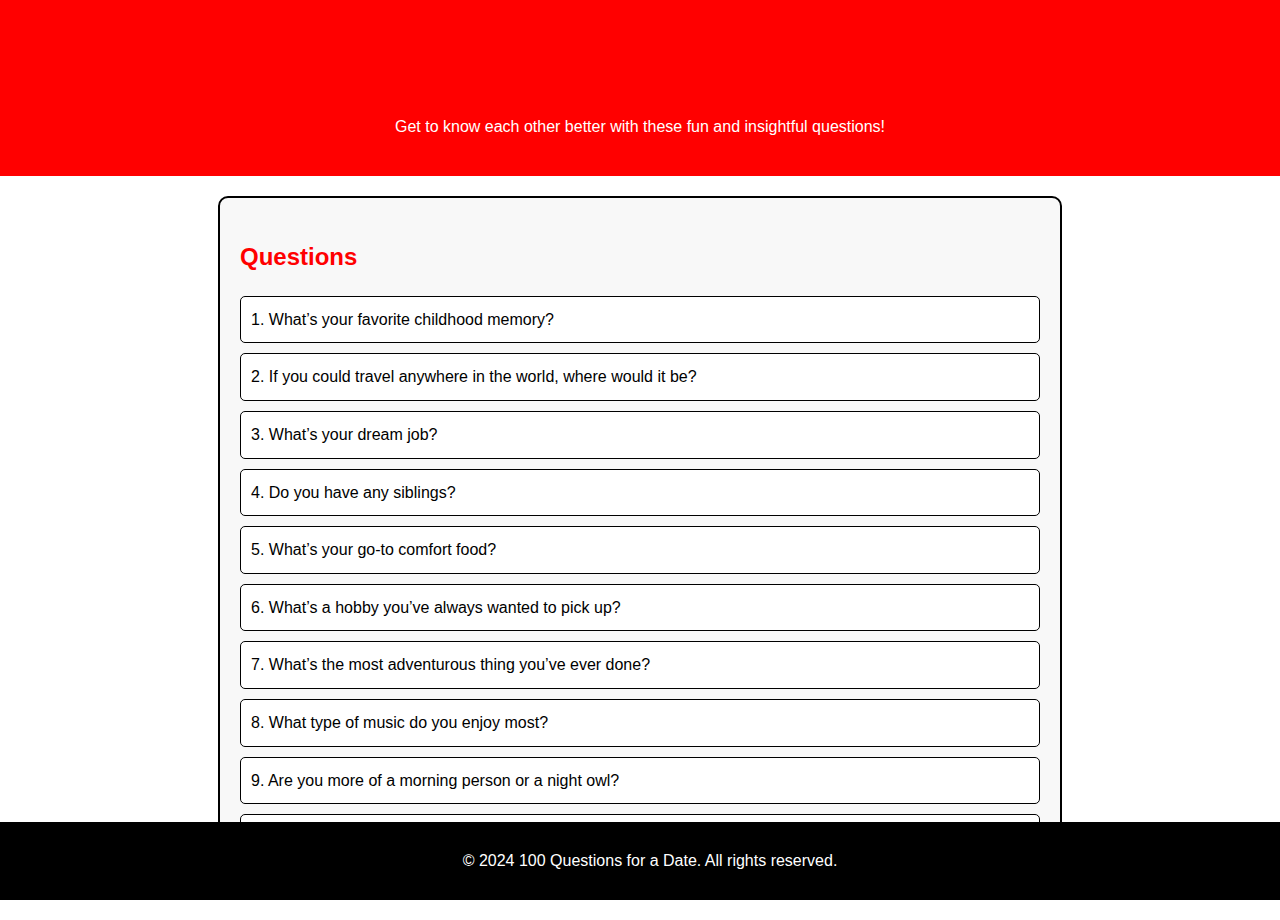
==== index.html @ d45aabf0 "Update index.html" ====
<!DOCTYPE html>
<html lang="en">
<head>
    <meta charset="UTF-8">
    <meta name="viewport" content="width=device-width, initial-scale=1.0">
    <title>100 Questions for a Date</title>
    <style>
        body {
            margin: 0;
            font-family: Arial, sans-serif;
            background-color: #ffffff;
            color: #000000;
            line-height: 1.6;
        }

        header {
            background-color: #ff0000;
            color: #ffffff;
            padding: 20px;
            text-align: center;
        }

        main {
            max-width: 800px;
            margin: 20px auto;
            padding: 20px;
            background-color: #f8f8f8;
            border: 2px solid #000000;
            border-radius: 10px;
        }

        h1, h2 {
            color: #ff0000;
        }

        ul {
            list-style: none;
            padding: 0;
        }

        li {
            margin-bottom: 10px;
            padding: 10px;
            background-color: #ffffff;
            border: 1px solid #000000;
            border-radius: 5px;
        }

        footer {
            text-align: center;
            background-color: #000000;
            color: #ffffff;
            padding: 10px;
            position: fixed;
            bottom: 0;
            width: 100%;
        }
    </style>
</head>
<body>
    <header>
        <h1>100 Questions for a Date</h1>
        <p>Get to know each other better with these fun and insightful questions!</p>
    </header>

    <main>
        <h2>Questions</h2>
        <ul>
            <li>1. What’s your favorite childhood memory?</li>
            <li>2. If you could travel anywhere in the world, where would it be?</li>
            <li>3. What’s your dream job?</li>
            <li>4. Do you have any siblings?</li>
            <li>5. What’s your go-to comfort food?</li>
            <li>6. What’s a hobby you’ve always wanted to pick up?</li>
            <li>7. What’s the most adventurous thing you’ve ever done?</li>
            <li>8. What type of music do you enjoy most?</li>
            <li>9. Are you more of a morning person or a night owl?</li>
            <li>10. Do you have a favorite movie or TV show?</li>
            <!-- Add remaining questions here -->
        </ul>
    </main>

    <footer>
        <p>&copy; 2024 100 Questions for a Date. All rights reserved.</p>
    </footer>
</body>
</html>
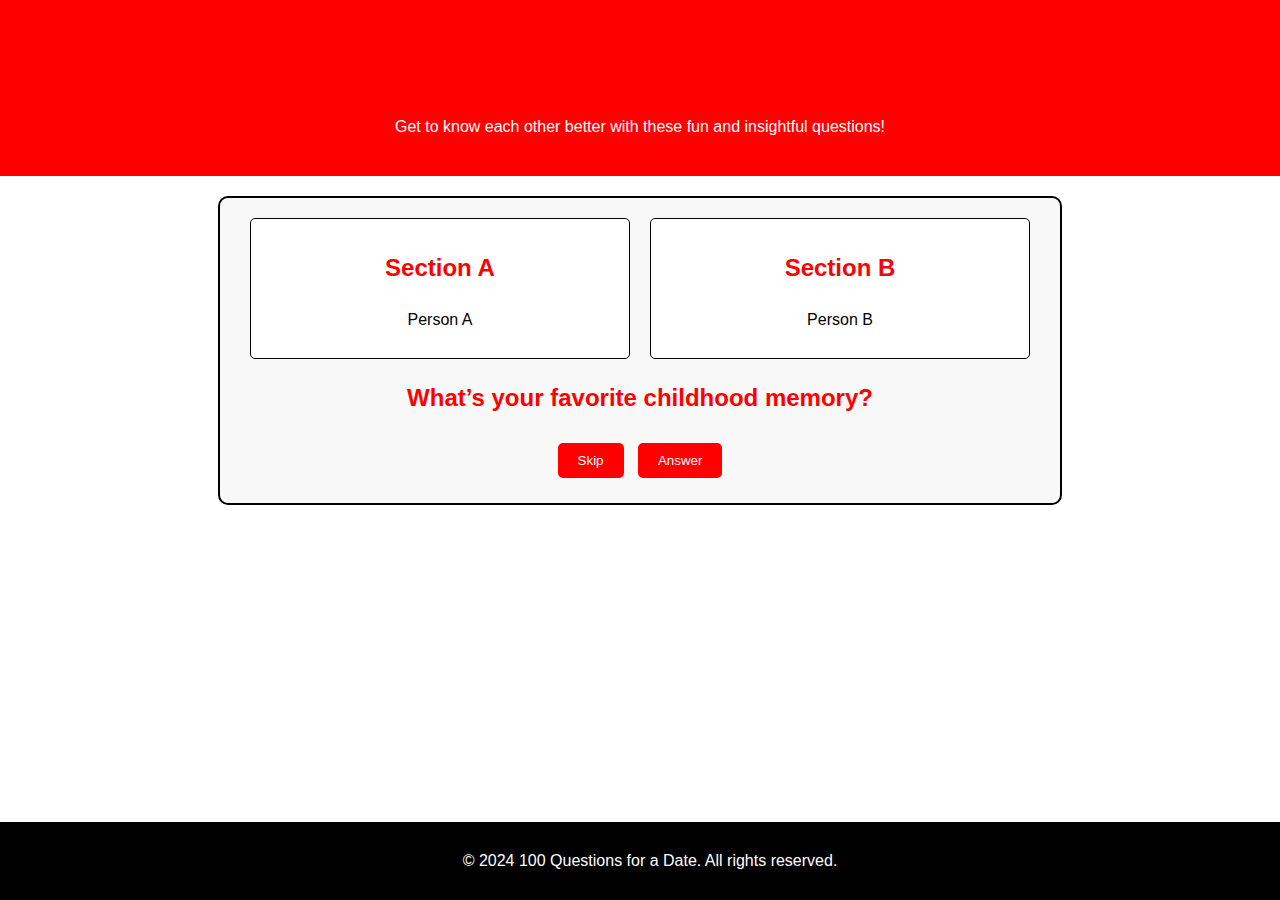
==== commit a87fff9a: "Update index.html" ====
--- a/index.html
+++ b/index.html
@@ -33,17 +33,43 @@
             color: #ff0000;
         }
 
-        ul {
-            list-style: none;
-            padding: 0;
-        }
-
-        li {
-            margin-bottom: 10px;
+        .sections {
+            display: flex;
+            justify-content: space-between;
+            margin-bottom: 20px;
+        }
+
+        .section {
+            flex: 1;
+            margin: 0 10px;
             padding: 10px;
             background-color: #ffffff;
             border: 1px solid #000000;
             border-radius: 5px;
+            text-align: center;
+        }
+
+        .question-container {
+            margin-top: 20px;
+            text-align: center;
+        }
+
+        .buttons {
+            margin-top: 10px;
+        }
+
+        button {
+            margin: 5px;
+            padding: 10px 20px;
+            background-color: #ff0000;
+            color: #ffffff;
+            border: none;
+            border-radius: 5px;
+            cursor: pointer;
+        }
+
+        button:hover {
+            background-color: #cc0000;
         }
 
         footer {
@@ -64,25 +90,151 @@
     </header>
 
     <main>
-        <h2>Questions</h2>
-        <ul>
-            <li>1. What’s your favorite childhood memory?</li>
-            <li>2. If you could travel anywhere in the world, where would it be?</li>
-            <li>3. What’s your dream job?</li>
-            <li>4. Do you have any siblings?</li>
-            <li>5. What’s your go-to comfort food?</li>
-            <li>6. What’s a hobby you’ve always wanted to pick up?</li>
-            <li>7. What’s the most adventurous thing you’ve ever done?</li>
-            <li>8. What type of music do you enjoy most?</li>
-            <li>9. Are you more of a morning person or a night owl?</li>
-            <li>10. Do you have a favorite movie or TV show?</li>
-            <!-- Add remaining questions here -->
-        </ul>
+        <div class="sections">
+            <div class="section" id="sectionA">
+                <h2>Section A</h2>
+                <p>Person A</p>
+            </div>
+            <div class="section" id="sectionB">
+                <h2>Section B</h2>
+                <p>Person B</p>
+            </div>
+        </div>
+
+        <div class="question-container" id="questionContainer">
+            <h2 id="question">Welcome to 100 Questions for a Date!</h2>
+            <div class="buttons">
+                <button id="skipButton">Skip</button>
+                <button id="answerButton">Answer</button>
+            </div>
+        </div>
     </main>
 
     <footer>
         <p>&copy; 2024 100 Questions for a Date. All rights reserved.</p>
     </footer>
+
+    <script>
+        const questions = [
+            "What’s your favorite childhood memory?",
+            "If you could travel anywhere in the world, where would it be?",
+            "What’s your dream job?",
+            "Do you have any siblings?",
+            "What’s your go-to comfort food?",
+            "What’s a hobby you’ve always wanted to pick up?",
+            "What’s the most adventurous thing you’ve ever done?",
+            "What type of music do you enjoy most?",
+            "Are you more of a morning person or a night owl?",
+            "Do you have a favorite movie or TV show?",
+            "What’s your ideal weekend like?",
+            "Do you prefer beaches or mountains?",
+            "What’s the best meal you’ve ever had?",
+            "Who inspires you the most?",
+            "Do you believe in fate or free will?",
+            "What’s one thing you’re really proud of?",
+            "If you won the lottery, what would you do first?",
+            "Do you have a hidden talent?",
+            "What’s your biggest fear?",
+            "What’s a skill you’d love to learn?",
+            "What’s the most important quality in a friend?",
+            "Do you prefer books or movies?",
+            "What’s your dream vacation?",
+            "What’s your favorite holiday tradition?",
+            "What’s your favorite childhood game?",
+            "Do you believe in love at first sight?",
+            "What’s the best concert you’ve ever been to?",
+            "What’s one thing on your bucket list?",
+            "If you could live anywhere, where would it be?",
+            "What’s your guilty pleasure?",
+            "Do you prefer cats or dogs?",
+            "What’s the best advice you’ve ever received?",
+            "What’s your favorite season?",
+            "What’s a memory you’ll never forget?",
+            "What’s the first thing you notice about someone?",
+            "What’s your biggest goal right now?",
+            "Do you prefer city life or country life?",
+            "What’s your favorite kind of dessert?",
+            "What’s the last book you read?",
+            "Do you enjoy cooking or baking more?",
+            "What’s your favorite holiday?",
+            "What’s your favorite sport to watch or play?",
+            "Do you have a favorite artist or band?",
+            "What’s your favorite thing about your job?",
+            "What’s your favorite thing to do on a day off?",
+            "What’s your favorite childhood TV show?",
+            "Do you prefer sweet or savory snacks?",
+            "What’s your favorite outdoor activity?",
+            "What’s your favorite indoor activity?",
+            "Do you have a favorite board game or card game?",
+            "What’s your favorite type of cuisine?",
+            "What’s your favorite childhood toy?",
+            "Do you have a role model?",
+            "What’s your biggest accomplishment?",
+            "What’s a movie you can watch over and over again?",
+            "What’s your favorite drink?",
+            "What’s your favorite childhood book?",
+            "What’s the most embarrassing thing that’s ever happened to you?",
+            "What’s your favorite subject in school?",
+            "Do you prefer sunrise or sunset?",
+            "What’s your dream car?",
+            "What’s your favorite way to relax?",
+            "What’s your favorite holiday activity?",
+            "What’s your favorite thing about your hometown?",
+            "Do you prefer texting or talking on the phone?",
+            "What’s your favorite color?",
+            "Do you have a favorite app or website?",
+            "What’s your favorite childhood movie?",
+            "What’s your favorite childhood memory with a pet?",
+            "What’s your favorite thing about yourself?",
+            "What’s the most difficult decision you’ve ever made?",
+            "What’s your favorite family tradition?",
+            "Do you prefer summer or winter?",
+            "What’s your favorite thing to do with friends?",
+            "What’s your favorite type of pizza topping?",
+            "What’s your favorite thing to do in your free time?",
+            "What’s your favorite thing about traveling?",
+            "What’s your favorite way to celebrate your birthday?",
+            "What’s your favorite memory from school?",
+            "What’s your favorite thing about weekends?",
+            "What’s the most interesting thing you’ve learned recently?",
+            "What’s your favorite kind of weather?",
+            "Do you have a favorite workout or exercise?",
+            "What’s your favorite way to unwind after a long day?",
+            "What’s the best trip you’ve ever taken?",
+            "What’s your favorite song to sing along to?",
+            "What’s your favorite kind of flowers?",
+            "What’s your favorite restaurant?",
+            "What’s your favorite thing about mornings?",
+            "What’s your favorite way to spend a holiday?",
+            "What’s your favorite thing to do outdoors?",
+            "What’s your favorite thing about winter?",
+            "What’s your favorite thing about spring?",
+            "What’s your favorite memory from summer?",
+            "What’s your favorite memory from autumn?",
+            "What’s your favorite hobby to do alone?",
+            "What’s the best surprise you’ve ever received?"
+        ];
+
+        let currentQuestionIndex = 0;
+        const questionElement = document.getElementById("question");
+        const skipButton = document.getElementById("skipButton");
+        const answerButton = document.getElementById("answerButton");
+
+        function showNextQuestion() {
+            if (currentQuestionIndex < questions.length) {
+                questionElement.textContent = questions[currentQuestionIndex];
+                currentQuestionIndex++;
+            } else {
+                questionElement.textContent = "You’ve gone through all the questions!";
+                skipButton.style.display = "none";
+                answerButton.style.display = "none";
+            }
+        }
+
+        skipButton.addEventListener("click", showNextQuestion);
+        answerButton.addEventListener("click", showNextQuestion);
+
+        showNextQuestion();
+    </script>
 </body>
 </html>
-
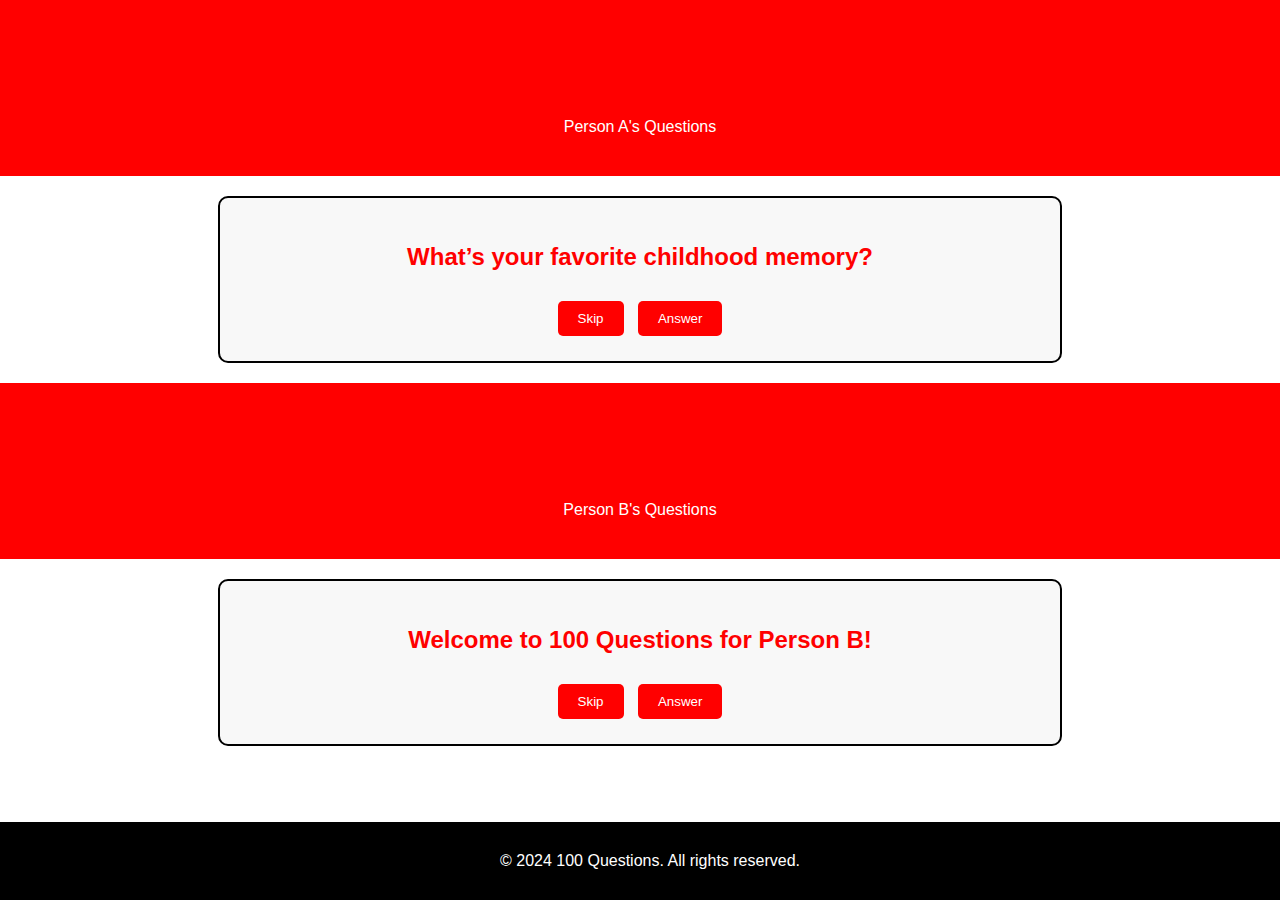
==== commit 33b2a3ee: "Update index.html" ====
--- a/index.html
+++ b/index.html
@@ -1,9 +1,10 @@
+<!-- Section A Page -->
 <!DOCTYPE html>
 <html lang="en">
 <head>
     <meta charset="UTF-8">
     <meta name="viewport" content="width=device-width, initial-scale=1.0">
-    <title>100 Questions for a Date</title>
+    <title>100 Questions - Section A</title>
     <style>
         body {
             margin: 0;
@@ -33,22 +34,6 @@
             color: #ff0000;
         }
 
-        .sections {
-            display: flex;
-            justify-content: space-between;
-            margin-bottom: 20px;
-        }
-
-        .section {
-            flex: 1;
-            margin: 0 10px;
-            padding: 10px;
-            background-color: #ffffff;
-            border: 1px solid #000000;
-            border-radius: 5px;
-            text-align: center;
-        }
-
         .question-container {
             margin-top: 20px;
             text-align: center;
@@ -85,24 +70,13 @@
 </head>
 <body>
     <header>
-        <h1>100 Questions for a Date</h1>
-        <p>Get to know each other better with these fun and insightful questions!</p>
+        <h1>100 Questions - Section A</h1>
+        <p>Person A's Questions</p>
     </header>
 
     <main>
-        <div class="sections">
-            <div class="section" id="sectionA">
-                <h2>Section A</h2>
-                <p>Person A</p>
-            </div>
-            <div class="section" id="sectionB">
-                <h2>Section B</h2>
-                <p>Person B</p>
-            </div>
-        </div>
-
         <div class="question-container" id="questionContainer">
-            <h2 id="question">Welcome to 100 Questions for a Date!</h2>
+            <h2 id="question">Welcome to 100 Questions for Person A!</h2>
             <div class="buttons">
                 <button id="skipButton">Skip</button>
                 <button id="answerButton">Answer</button>
@@ -111,108 +85,141 @@
     </main>
 
     <footer>
-        <p>&copy; 2024 100 Questions for a Date. All rights reserved.</p>
+        <p>&copy; 2024 100 Questions. All rights reserved.</p>
     </footer>
 
     <script>
-        const questions = [
+        const questionsA = [
             "What’s your favorite childhood memory?",
             "If you could travel anywhere in the world, where would it be?",
             "What’s your dream job?",
             "Do you have any siblings?",
             "What’s your go-to comfort food?",
+            // Add more unique questions for Person A here
+        ];
+
+        let currentQuestionIndex = 0;
+        const questionElement = document.getElementById("question");
+        const skipButton = document.getElementById("skipButton");
+        const answerButton = document.getElementById("answerButton");
+
+        function showNextQuestion() {
+            if (currentQuestionIndex < questionsA.length) {
+                questionElement.textContent = questionsA[currentQuestionIndex];
+                currentQuestionIndex++;
+            } else {
+                questionElement.textContent = "You’ve gone through all the questions for Person A!";
+                skipButton.style.display = "none";
+                answerButton.style.display = "none";
+            }
+        }
+
+        skipButton.addEventListener("click", showNextQuestion);
+        answerButton.addEventListener("click", showNextQuestion);
+
+        showNextQuestion();
+    </script>
+</body>
+</html>
+
+<!-- Section B Page -->
+<!DOCTYPE html>
+<html lang="en">
+<head>
+    <meta charset="UTF-8">
+    <meta name="viewport" content="width=device-width, initial-scale=1.0">
+    <title>100 Questions - Section B</title>
+    <style>
+        body {
+            margin: 0;
+            font-family: Arial, sans-serif;
+            background-color: #ffffff;
+            color: #000000;
+            line-height: 1.6;
+        }
+
+        header {
+            background-color: #ff0000;
+            color: #ffffff;
+            padding: 20px;
+            text-align: center;
+        }
+
+        main {
+            max-width: 800px;
+            margin: 20px auto;
+            padding: 20px;
+            background-color: #f8f8f8;
+            border: 2px solid #000000;
+            border-radius: 10px;
+        }
+
+        h1, h2 {
+            color: #ff0000;
+        }
+
+        .question-container {
+            margin-top: 20px;
+            text-align: center;
+        }
+
+        .buttons {
+            margin-top: 10px;
+        }
+
+        button {
+            margin: 5px;
+            padding: 10px 20px;
+            background-color: #ff0000;
+            color: #ffffff;
+            border: none;
+            border-radius: 5px;
+            cursor: pointer;
+        }
+
+        button:hover {
+            background-color: #cc0000;
+        }
+
+        footer {
+            text-align: center;
+            background-color: #000000;
+            color: #ffffff;
+            padding: 10px;
+            position: fixed;
+            bottom: 0;
+            width: 100%;
+        }
+    </style>
+</head>
+<body>
+    <header>
+        <h1>100 Questions - Section B</h1>
+        <p>Person B's Questions</p>
+    </header>
+
+    <main>
+        <div class="question-container" id="questionContainer">
+            <h2 id="question">Welcome to 100 Questions for Person B!</h2>
+            <div class="buttons">
+                <button id="skipButton">Skip</button>
+                <button id="answerButton">Answer</button>
+            </div>
+        </div>
+    </main>
+
+    <footer>
+        <p>&copy; 2024 100 Questions. All rights reserved.</p>
+    </footer>
+
+    <script>
+        const questionsB = [
             "What’s a hobby you’ve always wanted to pick up?",
             "What’s the most adventurous thing you’ve ever done?",
             "What type of music do you enjoy most?",
             "Are you more of a morning person or a night owl?",
             "Do you have a favorite movie or TV show?",
-            "What’s your ideal weekend like?",
-            "Do you prefer beaches or mountains?",
-            "What’s the best meal you’ve ever had?",
-            "Who inspires you the most?",
-            "Do you believe in fate or free will?",
-            "What’s one thing you’re really proud of?",
-            "If you won the lottery, what would you do first?",
-            "Do you have a hidden talent?",
-            "What’s your biggest fear?",
-            "What’s a skill you’d love to learn?",
-            "What’s the most important quality in a friend?",
-            "Do you prefer books or movies?",
-            "What’s your dream vacation?",
-            "What’s your favorite holiday tradition?",
-            "What’s your favorite childhood game?",
-            "Do you believe in love at first sight?",
-            "What’s the best concert you’ve ever been to?",
-            "What’s one thing on your bucket list?",
-            "If you could live anywhere, where would it be?",
-            "What’s your guilty pleasure?",
-            "Do you prefer cats or dogs?",
-            "What’s the best advice you’ve ever received?",
-            "What’s your favorite season?",
-            "What’s a memory you’ll never forget?",
-            "What’s the first thing you notice about someone?",
-            "What’s your biggest goal right now?",
-            "Do you prefer city life or country life?",
-            "What’s your favorite kind of dessert?",
-            "What’s the last book you read?",
-            "Do you enjoy cooking or baking more?",
-            "What’s your favorite holiday?",
-            "What’s your favorite sport to watch or play?",
-            "Do you have a favorite artist or band?",
-            "What’s your favorite thing about your job?",
-            "What’s your favorite thing to do on a day off?",
-            "What’s your favorite childhood TV show?",
-            "Do you prefer sweet or savory snacks?",
-            "What’s your favorite outdoor activity?",
-            "What’s your favorite indoor activity?",
-            "Do you have a favorite board game or card game?",
-            "What’s your favorite type of cuisine?",
-            "What’s your favorite childhood toy?",
-            "Do you have a role model?",
-            "What’s your biggest accomplishment?",
-            "What’s a movie you can watch over and over again?",
-            "What’s your favorite drink?",
-            "What’s your favorite childhood book?",
-            "What’s the most embarrassing thing that’s ever happened to you?",
-            "What’s your favorite subject in school?",
-            "Do you prefer sunrise or sunset?",
-            "What’s your dream car?",
-            "What’s your favorite way to relax?",
-            "What’s your favorite holiday activity?",
-            "What’s your favorite thing about your hometown?",
-            "Do you prefer texting or talking on the phone?",
-            "What’s your favorite color?",
-            "Do you have a favorite app or website?",
-            "What’s your favorite childhood movie?",
-            "What’s your favorite childhood memory with a pet?",
-            "What’s your favorite thing about yourself?",
-            "What’s the most difficult decision you’ve ever made?",
-            "What’s your favorite family tradition?",
-            "Do you prefer summer or winter?",
-            "What’s your favorite thing to do with friends?",
-            "What’s your favorite type of pizza topping?",
-            "What’s your favorite thing to do in your free time?",
-            "What’s your favorite thing about traveling?",
-            "What’s your favorite way to celebrate your birthday?",
-            "What’s your favorite memory from school?",
-            "What’s your favorite thing about weekends?",
-            "What’s the most interesting thing you’ve learned recently?",
-            "What’s your favorite kind of weather?",
-            "Do you have a favorite workout or exercise?",
-            "What’s your favorite way to unwind after a long day?",
-            "What’s the best trip you’ve ever taken?",
-            "What’s your favorite song to sing along to?",
-            "What’s your favorite kind of flowers?",
-            "What’s your favorite restaurant?",
-            "What’s your favorite thing about mornings?",
-            "What’s your favorite way to spend a holiday?",
-            "What’s your favorite thing to do outdoors?",
-            "What’s your favorite thing about winter?",
-            "What’s your favorite thing about spring?",
-            "What’s your favorite memory from summer?",
-            "What’s your favorite memory from autumn?",
-            "What’s your favorite hobby to do alone?",
-            "What’s the best surprise you’ve ever received?"
+            // Add more unique questions for Person B here
         ];
 
         let currentQuestionIndex = 0;
@@ -221,11 +228,11 @@
         const answerButton = document.getElementById("answerButton");
 
         function showNextQuestion() {
-            if (currentQuestionIndex < questions.length) {
-                questionElement.textContent = questions[currentQuestionIndex];
+            if (currentQuestionIndex < questionsB.length) {
+                questionElement.textContent = questionsB[currentQuestionIndex];
                 currentQuestionIndex++;
             } else {
-                questionElement.textContent = "You’ve gone through all the questions!";
+                questionElement.textContent = "You’ve gone through all the questions for Person B!";
                 skipButton.style.display = "none";
                 answerButton.style.display = "none";
             }
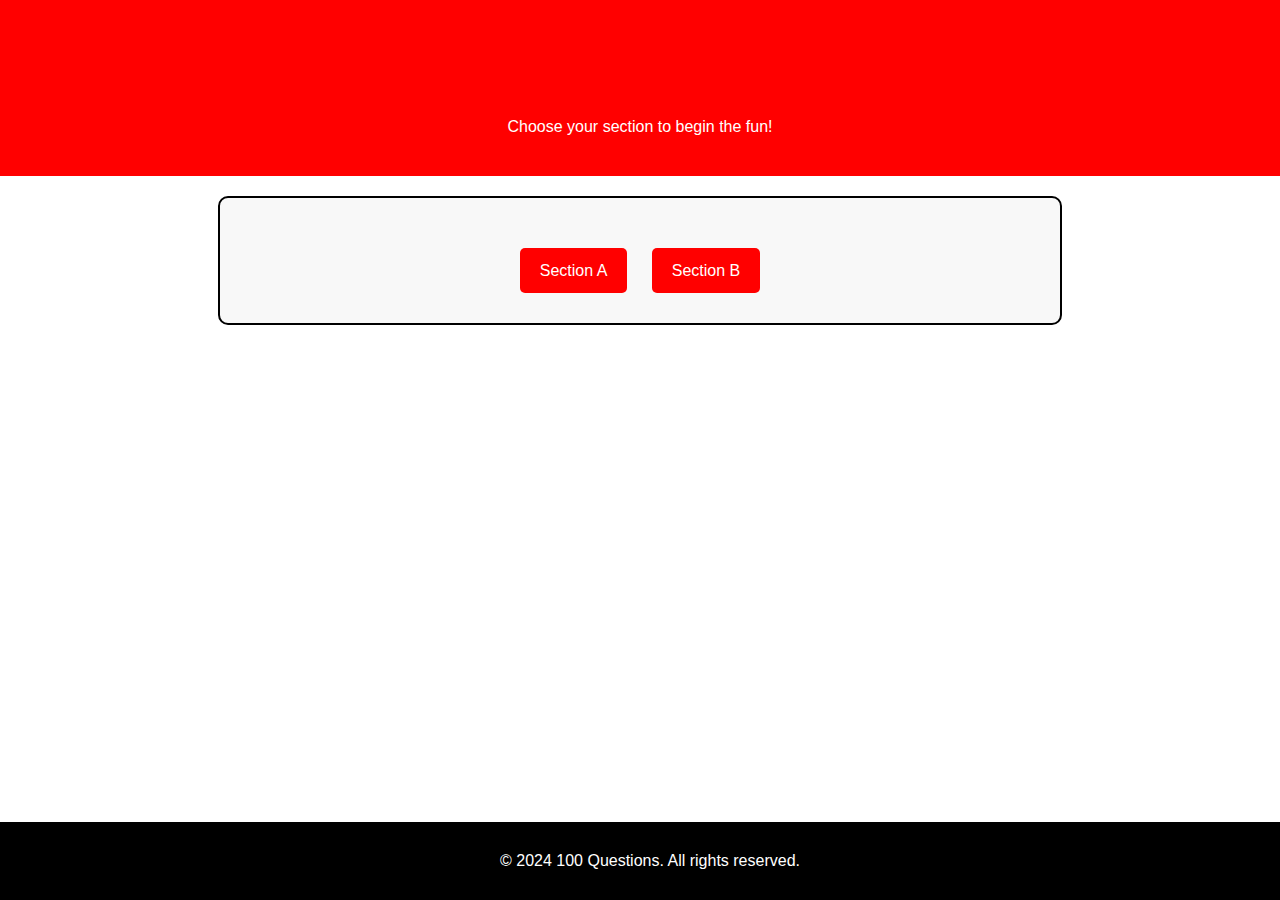
==== commit 7962d458: "Update index.html" ====
--- a/index.html
+++ b/index.html
@@ -1,10 +1,9 @@
-<!-- Section A Page -->
 <!DOCTYPE html>
 <html lang="en">
 <head>
     <meta charset="UTF-8">
     <meta name="viewport" content="width=device-width, initial-scale=1.0">
-    <title>100 Questions - Section A</title>
+    <title>100 Questions - Home</title>
     <style>
         body {
             margin: 0;
@@ -28,32 +27,28 @@
             background-color: #f8f8f8;
             border: 2px solid #000000;
             border-radius: 10px;
+            text-align: center;
         }
 
         h1, h2 {
             color: #ff0000;
         }
 
-        .question-container {
+        .options {
             margin-top: 20px;
-            text-align: center;
         }
 
-        .buttons {
-            margin-top: 10px;
-        }
-
-        button {
-            margin: 5px;
+        .options a {
+            display: inline-block;
+            margin: 10px;
             padding: 10px 20px;
             background-color: #ff0000;
             color: #ffffff;
-            border: none;
+            text-decoration: none;
             border-radius: 5px;
-            cursor: pointer;
         }
 
-        button:hover {
+        .options a:hover {
             background-color: #cc0000;
         }
 
@@ -70,178 +65,51 @@
 </head>
 <body>
     <header>
-        <h1>100 Questions - Section A</h1>
-        <p>Person A's Questions</p>
+        <h1>100 Questions - Home</h1>
+        <p>Choose your section to begin the fun!</p>
     </header>
 
     <main>
-        <div class="question-container" id="questionContainer">
-            <h2 id="question">Welcome to 100 Questions for Person A!</h2>
-            <div class="buttons">
-                <button id="skipButton">Skip</button>
-                <button id="answerButton">Answer</button>
-            </div>
+        <div class="options">
+            <a href="sectionA.html">Section A</a>
+            <a href="sectionB.html">Section B</a>
         </div>
+
+        <script>
+            // Centralized question database
+            const questions = [
+                "What’s your favorite childhood memory?",
+                "If you could travel anywhere in the world, where would it be?",
+                "What’s your dream job?",
+                "Do you have any siblings?",
+                "What’s your go-to comfort food?",
+                "What’s a hobby you’ve always wanted to pick up?",
+                "What’s the most adventurous thing you’ve ever done?",
+                "What type of music do you enjoy most?",
+                "Are you more of a morning person or a night owl?",
+                "Do you have a favorite movie or TV show?",
+                // Add up to 100 questions here
+            ];
+
+            // Function to retrieve questions by index or shuffle
+            function getQuestions(section) {
+                if (section === 'A') {
+                    return questions.slice(0, Math.ceil(questions.length / 2));
+                } else if (section === 'B') {
+                    return questions.slice(Math.ceil(questions.length / 2));
+                } else {
+                    return questions;
+                }
+            }
+
+            // Export data to other pages if needed (or set local storage here)
+            localStorage.setItem('questionsA', JSON.stringify(getQuestions('A')));
+            localStorage.setItem('questionsB', JSON.stringify(getQuestions('B')));
+        </script>
     </main>
 
     <footer>
         <p>&copy; 2024 100 Questions. All rights reserved.</p>
     </footer>
-
-    <script>
-        const questionsA = [
-            "What’s your favorite childhood memory?",
-            "If you could travel anywhere in the world, where would it be?",
-            "What’s your dream job?",
-            "Do you have any siblings?",
-            "What’s your go-to comfort food?",
-            // Add more unique questions for Person A here
-        ];
-
-        let currentQuestionIndex = 0;
-        const questionElement = document.getElementById("question");
-        const skipButton = document.getElementById("skipButton");
-        const answerButton = document.getElementById("answerButton");
-
-        function showNextQuestion() {
-            if (currentQuestionIndex < questionsA.length) {
-                questionElement.textContent = questionsA[currentQuestionIndex];
-                currentQuestionIndex++;
-            } else {
-                questionElement.textContent = "You’ve gone through all the questions for Person A!";
-                skipButton.style.display = "none";
-                answerButton.style.display = "none";
-            }
-        }
-
-        skipButton.addEventListener("click", showNextQuestion);
-        answerButton.addEventListener("click", showNextQuestion);
-
-        showNextQuestion();
-    </script>
 </body>
 </html>
-
-<!-- Section B Page -->
-<!DOCTYPE html>
-<html lang="en">
-<head>
-    <meta charset="UTF-8">
-    <meta name="viewport" content="width=device-width, initial-scale=1.0">
-    <title>100 Questions - Section B</title>
-    <style>
-        body {
-            margin: 0;
-            font-family: Arial, sans-serif;
-            background-color: #ffffff;
-            color: #000000;
-            line-height: 1.6;
-        }
-
-        header {
-            background-color: #ff0000;
-            color: #ffffff;
-            padding: 20px;
-            text-align: center;
-        }
-
-        main {
-            max-width: 800px;
-            margin: 20px auto;
-            padding: 20px;
-            background-color: #f8f8f8;
-            border: 2px solid #000000;
-            border-radius: 10px;
-        }
-
-        h1, h2 {
-            color: #ff0000;
-        }
-
-        .question-container {
-            margin-top: 20px;
-            text-align: center;
-        }
-
-        .buttons {
-            margin-top: 10px;
-        }
-
-        button {
-            margin: 5px;
-            padding: 10px 20px;
-            background-color: #ff0000;
-            color: #ffffff;
-            border: none;
-            border-radius: 5px;
-            cursor: pointer;
-        }
-
-        button:hover {
-            background-color: #cc0000;
-        }
-
-        footer {
-            text-align: center;
-            background-color: #000000;
-            color: #ffffff;
-            padding: 10px;
-            position: fixed;
-            bottom: 0;
-            width: 100%;
-        }
-    </style>
-</head>
-<body>
-    <header>
-        <h1>100 Questions - Section B</h1>
-        <p>Person B's Questions</p>
-    </header>
-
-    <main>
-        <div class="question-container" id="questionContainer">
-            <h2 id="question">Welcome to 100 Questions for Person B!</h2>
-            <div class="buttons">
-                <button id="skipButton">Skip</button>
-                <button id="answerButton">Answer</button>
-            </div>
-        </div>
-    </main>
-
-    <footer>
-        <p>&copy; 2024 100 Questions. All rights reserved.</p>
-    </footer>
-
-    <script>
-        const questionsB = [
-            "What’s a hobby you’ve always wanted to pick up?",
-            "What’s the most adventurous thing you’ve ever done?",
-            "What type of music do you enjoy most?",
-            "Are you more of a morning person or a night owl?",
-            "Do you have a favorite movie or TV show?",
-            // Add more unique questions for Person B here
-        ];
-
-        let currentQuestionIndex = 0;
-        const questionElement = document.getElementById("question");
-        const skipButton = document.getElementById("skipButton");
-        const answerButton = document.getElementById("answerButton");
-
-        function showNextQuestion() {
-            if (currentQuestionIndex < questionsB.length) {
-                questionElement.textContent = questionsB[currentQuestionIndex];
-                currentQuestionIndex++;
-            } else {
-                questionElement.textContent = "You’ve gone through all the questions for Person B!";
-                skipButton.style.display = "none";
-                answerButton.style.display = "none";
-            }
-        }
-
-        skipButton.addEventListener("click", showNextQuestion);
-        answerButton.addEventListener("click", showNextQuestion);
-
-        showNextQuestion();
-    </script>
-</body>
-</html>
